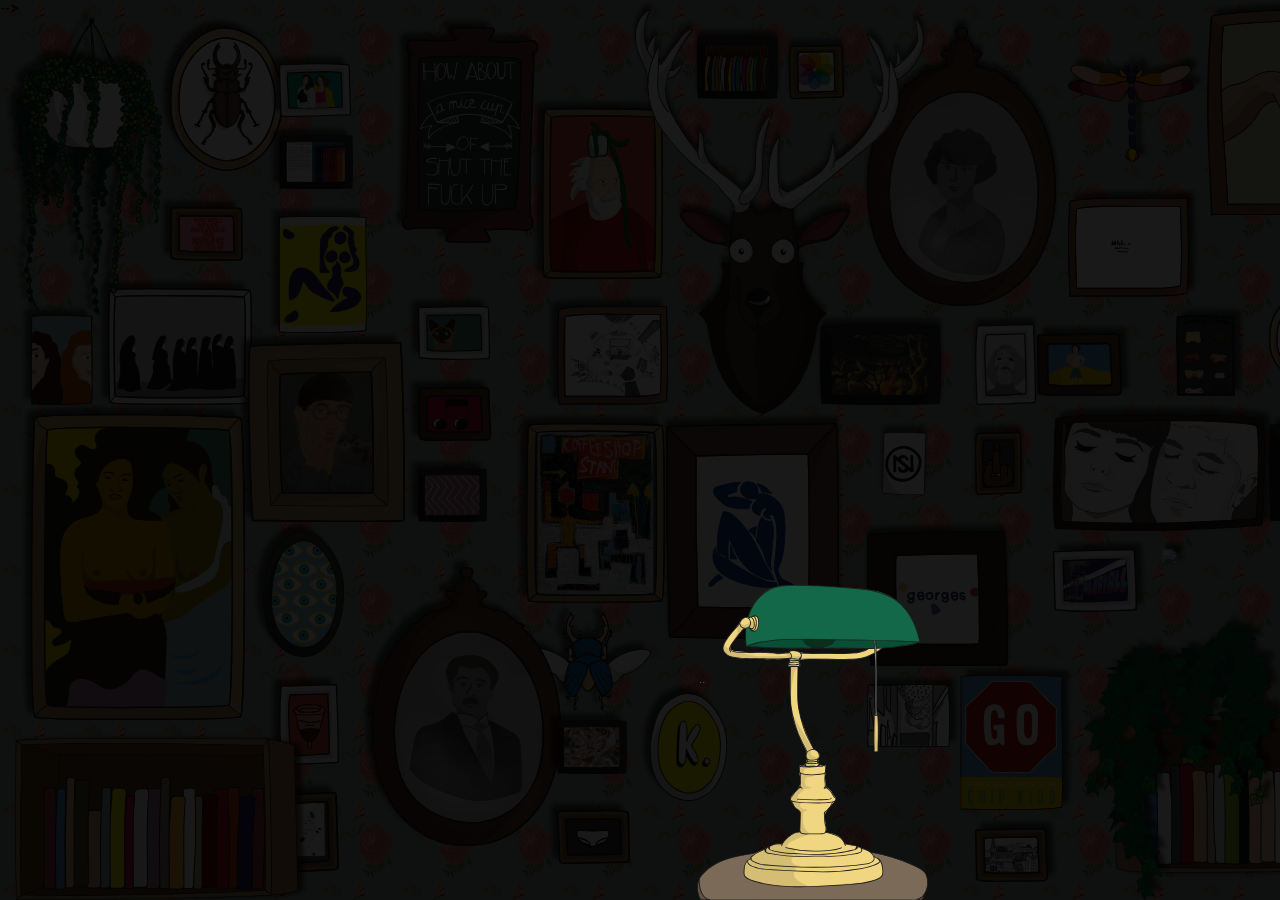
==== chef-deco-the-familly.html @ 1684cba3 "ajout page CDTF" ====
<!DOCTYPE html>
<html lang="fr">
  <head>
    <meta charset="utf-8">
    <meta name="viewport" content="width=device-width, initial-scale=1, shrink-to-fit=no">
    <meta name="description" content="Portfolio de Léa Tomasi, design graphique et design d'espaces" />
    <meta name="keywords" content="art, arts, artistes, agence, studio, lyon, paris, france, amour, léa, creative, agency, agence, direction artistique, réseau, experts, branding, communication, design, visuels, events, scénographie, coworking, identité, illustration, image de marque, street art, graffiti, dessins, opération, opé comm, agence créative" />
    <link href="https://fonts.googleapis.com/css?family=Josefin+Sans" rel="stylesheet">
    <link rel="stylesheet" href="css/cdtf.css">
    <link rel="stylesheet" type="text/css" href="https://csshake.surge.sh/csshake.min.css">
    <link rel="icon" type="image/png" href="./images/homepage/kseul.png" />
    <title>Léa Tomasi - Chef Déco</title>
    <script src="https://code.jquery.com/jquery-3.3.1.min.js"></script>
    <script src="https://use.fontawesome.com/ae12bc6b3c.js"></script>
    <!-- Global site tag (gtag.js) - Google Analytics -->
    <script async src="https://www.googletagmanager.com/gtag/js?id=UA-120895207-1"></script>
    <script>
      window.dataLayer = window.dataLayer || [];
      function gtag(){dataLayer.push(arguments);}
      gtag('js', new Date());
      gtag('config', 'UA-120895207-1');
    </script>
  </head>
  <body>
    <div class="page-wrapper">
      <div id="se-pre-con"></div>
      <div class="wall">
        <img class="hide ombre1" id="trophee_insecte" src="./images/cdtf/trophee_insecte.svg">
        <img class="hide ombre3" id="trophee_libellule" src="./images/cdtf/trophee_libellule.svg">
        <img class="hide ombre1 cliquable" id="c01" src="./images/cdtf/01.svg">
        <img class="hide ombre1 cliquable" id="c02" src="./images/cdtf/02.svg">
        <img class="hide ombre1 cliquable" id="c03" src="./images/cdtf/03.svg">
        <img class="hide ombre1 cliquable" id="c04" src="./images/cdtf/04.svg">
        <img class="hide ombre1 cliquable" id="c05" src="./images/cdtf/05.svg">
        <img class="hide ombre1 cliquable" id="c07" src="./images/cdtf/07.svg">
        <img class="hide ombre1 cliquable" id="c08" src="./images/cdtf/08.svg">
        <img class="hide ombre1 cliquable" id="c09" src="./images/cdtf/09.svg">
        <img class="hide ombre1 cliquable" id="c06" src="./images/cdtf/06.svg">
        <img class="hide ombre1 cliquable" id="c10" src="./images/cdtf/10.svg">
        <img class="hide ombre1 cliquable" id="c11" src="./images/cdtf/11.svg">
        <img class="hide ombre1 cliquable" id="c12" src="./images/cdtf/12.svg">
        <img class="hide ombre1 cliquable" id="c13" src="./images/cdtf/13.svg">
        <img class="hide ombre1 cliquable" id="c14" src="./images/cdtf/14.svg">
        <img class="hide ombre1 cliquable" id="c15" src="./images/cdtf/15.svg">
        <img class="hide ombre1 cliquable" id="c16" src="./images/cdtf/16.svg">
        <img class="hide ombre1 cliquable" id="c17" src="./images/cdtf/17.svg">
        <img class="hide ombre1 cliquable" id="c18" src="./images/cdtf/18.svg">
        <img class="hide ombre1 cliquable" id="c19" src="./images/cdtf/19.svg">
        <img class="hide ombre1 cliquable" id="c20" src="./images/cdtf/20.svg">
        <img class="hide ombre1 cliquable" id="c21" src="./images/cdtf/21.svg">
        <img class="hide ombre1 cliquable" id="c22" src="./images/cdtf/22.svg">
        <img class="hide ombre2 cliquable" id="c25" src="./images/cdtf/25.svg">
        <img class="hide ombre1 cliquable" id="c26" src="./images/cdtf/26.svg">
        <img class="hide ombre2 cliquable" id="c27" src="./images/cdtf/27.svg">
        <img class="hide ombre2" id="trophee_cerf" src="./images/cdtf/trophee_cerf.svg">
        <img class="hide ombre2 cliquable" id="c23" src="./images/cdtf/23.svg">
        <img class="hide ombre2 cliquable" id="c24" src="./images/cdtf/24.svg">
        <img class="hide ombre2 cliquable" id="c28" src="./images/cdtf/28.svg">
        <img class="hide ombre2 cliquable" id="c29" src="./images/cdtf/29.svg">
        <img class="hide ombre2 cliquable" id="c30" src="./images/cdtf/30.svg">
        <img class="hide ombre2 cliquable" id="c31" src="./images/cdtf/31.svg">
        <img class="hide ombre2 cliquable" id="c32" src="./images/cdtf/32.svg">
        <img class="hide ombre3 cliquable" id="c33" src="./images/cdtf/33.svg">
        <img class="hide ombre3 cliquable" id="c34" src="./images/cdtf/34.svg">
        <img class="hide ombre3 cliquable" id="c35" src="./images/cdtf/35.svg">
        <img class="hide ombre3 cliquable" id="c36" src="./images/cdtf/36.svg">
        <img class="hide ombre3 cliquable" id="c37" src="./images/cdtf/37.svg">
        <img class="hide ombre3 cliquable" id="c38" src="./images/cdtf/38.svg">
        <img class="hide ombre3 cliquable" id="c39" src="./images/cdtf/39.svg">
        <img class="hide ombre3 cliquable" id="c40" src="./images/cdtf/40.svg">
        <img class="hide ombre3 cliquable" id="c41" src="./images/cdtf/41.svg">
        <img class="hide ombre3 cliquable" id="c42" src="./images/cdtf/42.svg">
        <img class="hide ombre3 cliquable" id="c43" src="./images/cdtf/43.svg">
        <img class="hide ombre3 cliquable" id="c44" src="./images/cdtf/44.svg">
        <img class="hide ombre3 cliquable" id="c45" src="./images/cdtf/45.svg">
        <img class="hide ombre3 cliquable" id="c46" src="./images/cdtf/46.svg">
        <img class="hide ombre3 cliquable" id="c47" src="./images/cdtf/47.svg">
        <img class="hide ombre3 cliquable" id="c48" src="./images/cdtf/48.svg">
        <img class="hide ombre3 cliquable" id="c49" src="./images/cdtf/49.svg">
        <img class="hide ombre3" id="fusee" src="./images/cdtf/fusee.svg">
        <img class="hide ombre4" id="caisse_livres01" src="./images/cdtf/caisse_livres01.svg">
        <img class="hide ombre5" id="caisse_livres02" src="./images/cdtf/caisse_livres02.svg">
        <img class="hide ombre1" id="plante-01" src="./images/cdtf/plante-01.svg">
        <img class="hide ombre3" id="plante-02" src="./images/cdtf/plante-02.svg">

        <div class="" id="penombre"></div> -->

        <img class="hide lampe" id="lampe_eteinte" src="./images/cdtf/lampe_eteinte.svg">
        <img class="hide lampe lampeHide" id="lampe_allumee" src="./images/cdtf/lampe_allumee.svg">

      </div>
    </div>

    <script type="text/javascript" src="js/cdtf.js"></script>
  </body>
</html>
---- css/cdtf.css ----
/* Général */

body {
  margin: 0;
  font-family: 'Josefin Sans', sans-serif;
  max-height: 100vh;
}


/* =====================
      LOADER
===================== */


#se-pre-con {
	position: fixed;
	left: 0px;
	top: 0px;
	width: 100%;
	height: 100%;
	z-index: 9999;
	background: url('../images/homepage/load.png') center no-repeat #000;
  background-size: auto 100px;
}

/* =====================
      HOME
===================== */


.wall {
  height: 100vh;
  min-width: 172vh;
  background: url('../images/cdtf/motif_transparent.svg');
  background-size: auto 80px;
  background-color: #91AA9A;
  position: relative;
  /* overflow-y: hidden; */
  /* overflow-x: hidden; */
}

.wall img {
  position: absolute;
  transform-origin: center;
}

.wall img.cliquable:hover {
  transform: rotate(10deg);
  cursor: pointer;
}

.ombre1{
  filter: drop-shadow(-6px -6px 2px rgba(0, 0, 0, 0.6));
}
.ombre2{
  filter: drop-shadow(0px -6px 2px rgba(0, 0, 0, 0.6));
}
.ombre3{
  filter: drop-shadow(6px -6px 2px rgba(0, 0, 0, 0.6));
}
.ombre4{
  filter: drop-shadow(6px 0px 2px rgba(0, 0, 0, 0.6));
}
.ombre5{
  filter: drop-shadow(6px 0px 2px rgba(0, 0, 0, 0.6));
}

#plante-01.loaded {
  height: 33%;
  top:2%;
  left: 1%;
}

#plante-02.loaded {
  height: 31%;
  top:69%;
  left: 70%;
}

#c01.loaded {
  height: 10%;
  top:35%;
  left: 2%;
}
#c02.loaded {
  height: 13%;
  top:32%;
  left: 7%;
}
#c03.loaded {
  height: 34%;
  top:46%;
  left: 2%;
}
#c04.loaded {
  height: 16%;
  top:3%;
  left: 11%;
}
#c05.loaded {
  height: 6%;
  top:23%;
  left: 11%;
}
#c06.loaded {
  height: 6%;
  top:7%;
  left: 18%;
}
#c07.loaded {
  height: 6%;
  top:15%;
  left: 18%;
}
#c08.loaded {
  height: 13%;
  top:24%;
  left: 18%;
}
#c09.loaded {
  height: 20%;
  top:38%;
  left: 16%;
}
#c10.loaded {
  height: 14%;
  top:59%;
  left: 17%;
}
#c11.loaded {
  height: 9%;
  top:76%;
  left: 18%;
}
#c12.loaded {
  height: 9%;
  top:88%;
  left: 18%;
}
#c13.loaded {
  height: 24%;
  top:3%;
  left: 26%;
}
#c14.loaded {
  height: 6%;
  top:34%;
  left: 27%;
}
#c15.loaded {
  height: 6%;
  top:43%;
  left: 27%;
}
#c16.loaded {
  height: 6%;
  top:52%;
  left: 27%;
}
#c17.loaded {
  height: 31%;
  top:63%;
  left: 24%;
}
#c18.loaded {
  height: 19%;
  top:12%;
  left: 35%;
}
#c19.loaded {
  height: 11%;
  top:34%;
  left: 36%;
}
#c20.loaded {
  height: 20%;
  top:47%;
  left: 34%;
}
#c21.loaded {
  height: 6%;
  top:80%;
  left: 36%;
}
#c22.loaded {
  height: 6%;
  top:90%;
  left: 36%;
}
#c23.loaded {
  height: 7%;
  top:4%;
  left: 45%;
}
#c24.loaded {
  height: 6%;
  top:5%;
  left: 51%;
}
#c25.loaded {
  height: 24%;
  top:47%;
  left: 43%;
}
#c26.loaded {
  height: 12%;
  top:77%;
  left: 42%;
}
#c27.loaded {
  height: 31%;
  top:3%;
  left: 56%;
}
#c28.loaded {
  height: 9%;
  top:36%;
  left: 53%;
}
#c29.loaded {
  height: 9%;
  top:36%;
  left: 63%;
}
#c30.loaded {
  height: 7%;
  top:48%;
  left: 57%;
}
#c31.loaded {
  height: 7%;
  top:48%;
  left: 63%;
}
#c32.loaded {
  height: 15%;
  top:59%;
  left: 56%;
}
#c33.loaded {
  height: 7%;
  top:76%;
  left: 56%;
}
#c34.loaded {
  height: 15%;
  top:75%;
  left: 62%;
}
#c35.loaded {
  height: 6%;
  top:92%;
  left: 63%;
}
#c36.loaded {
  height: 11%;
  top:22%;
  left: 69%;
}
#c37.loaded {
  height: 7%;
  top:37%;
  left: 67%;
}
#c38.loaded {
  height: 9%;
  top:35%;
  left: 76%;
}
#c39.loaded {
  height: 13%;
  top:46%;
  left: 68%;
}
#c40.loaded {
  height: 7%;
  top:61%;
  left: 68%;
}
#c41.loaded {
  height: 7%;
  top:61%;
  left: 75%;
}
#c42.loaded {
  height: 23%;
  top:1%;
  left: 78%;
}
#c43.loaded {
  height: 11%;
  top:32%;
  left: 82%;
}
#c44.loaded {
  height: 12%;
  top:27%;
  left: 92%;
}
#c45.loaded {
  height: 11%;
  top:47%;
  left: 82%;
}
#c46.loaded {
  height: 20%;
  top:41%;
  left: 91%;
}
#c47.loaded {
  height: 11%;
  top:63%;
  left: 92%;
}
#c48.loaded {
  height: 6%;
  top:77%;
  left: 94%;
}
#c49.loaded {
  height: 7%;
  top:86%;
  left: 93%;
}
#caisse_livres01.loaded {
  height: 18%;
  top:82%;
  left: 1%;
}
#caisse_livres02.loaded {
  height: 18%;
  top:79%;
  left: 72%;
}
#fusee.loaded {
  height: 19%;
  top:60.5%;
  left: 83%;
}
#trophee_cerf.loaded {
  height: 45%;
  top:1%;
  left: 41%;
}
#trophee_insecte.loaded {
  height: 11%;
  top:68%;
  left: 34%;
}
#trophee_libellule.loaded {
  height: 11%;
  top:7%;
  left: 69%;
}
#lampe_eteinte.loaded {
  height: 35%;
  top:65%;
  left: 45%;
}
#lampe_allumee.loaded {
  height: 35%;
  top:65%;
  left: 45%;
}
.lampeHide {
  display: none;
}

#penombre {
  position: absolute;
  height: 100%;
  width:100%;
  background-color: rgba(0, 0, 0, 0.9);
}
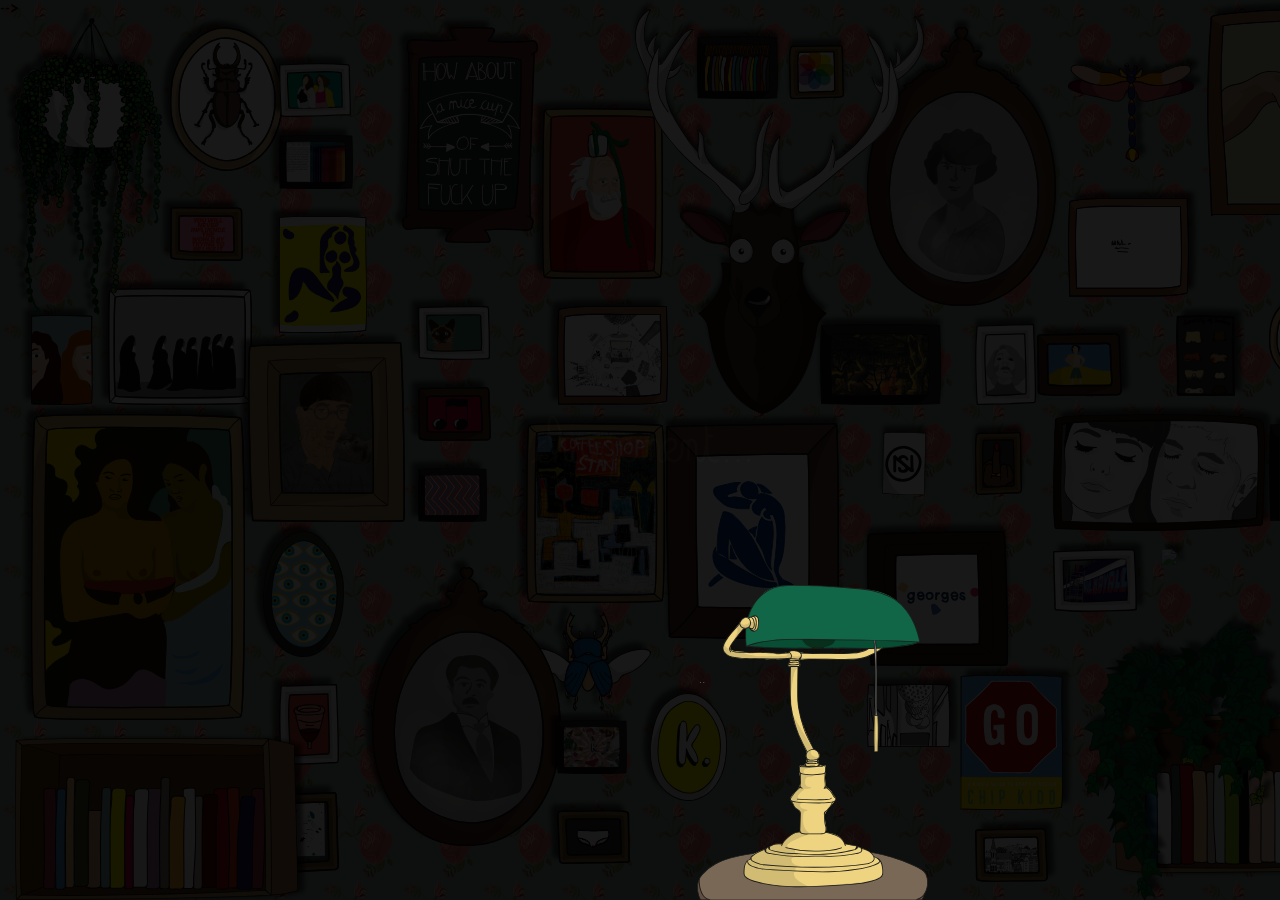
==== commit 907bada7: "supression add in inutil" ====
--- a/chef-deco-the-familly.html
+++ b/chef-deco-the-familly.html
@@ -7,7 +7,6 @@
     <meta name="keywords" content="art, arts, artistes, agence, studio, lyon, paris, france, amour, léa, creative, agency, agence, direction artistique, réseau, experts, branding, communication, design, visuels, events, scénographie, coworking, identité, illustration, image de marque, street art, graffiti, dessins, opération, opé comm, agence créative" />
     <link href="https://fonts.googleapis.com/css?family=Josefin+Sans" rel="stylesheet">
     <link rel="stylesheet" href="css/cdtf.css">
-    <link rel="stylesheet" type="text/css" href="https://csshake.surge.sh/csshake.min.css">
     <link rel="icon" type="image/png" href="./images/homepage/kseul.png" />
     <title>Léa Tomasi - Chef Déco</title>
     <script src="https://code.jquery.com/jquery-3.3.1.min.js"></script>
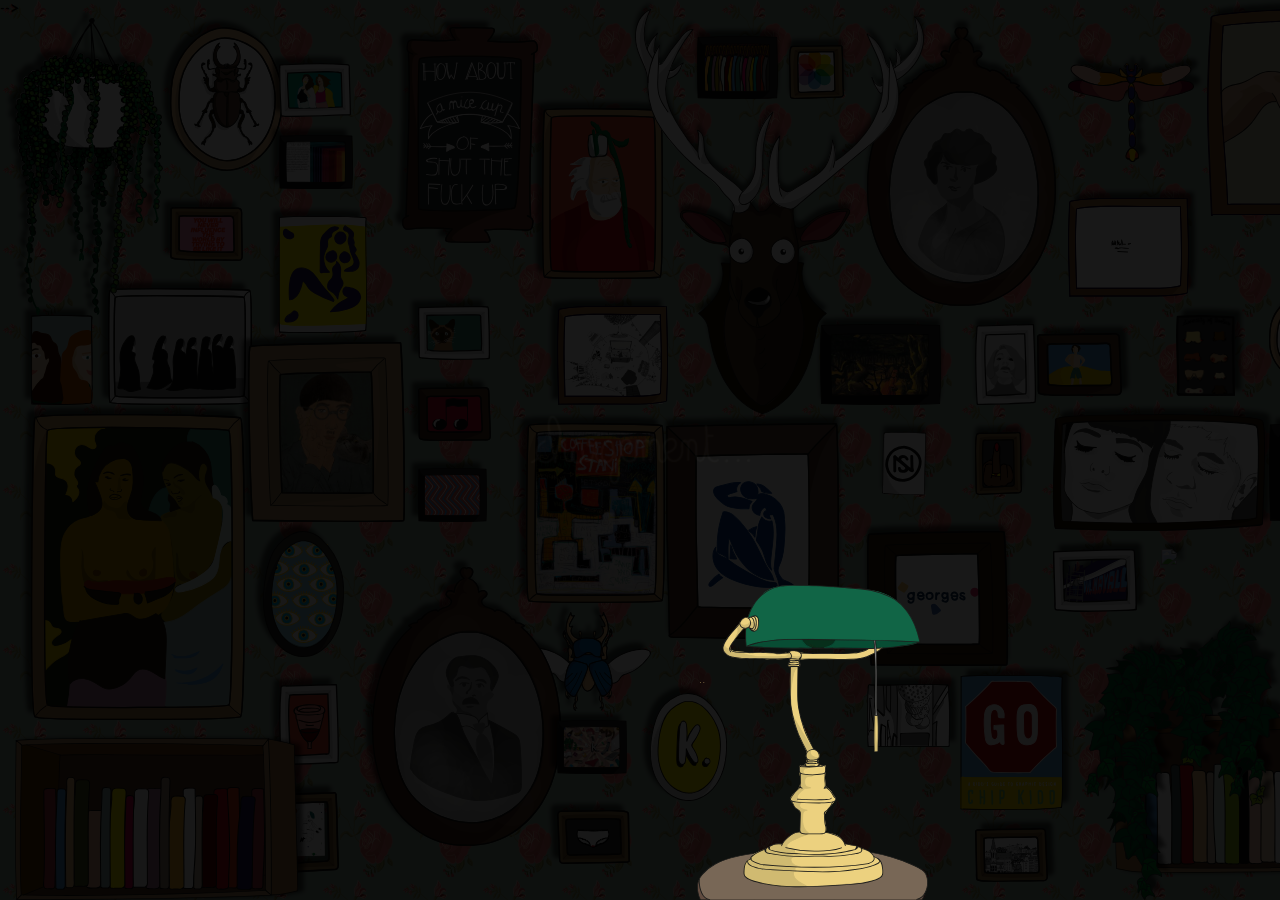
==== commit 571a0dcb: "première modale OK" ====
--- a/chef-deco-the-familly.html
+++ b/chef-deco-the-familly.html
@@ -26,34 +26,34 @@
       <div class="wall">
         <img class="hide ombre1" id="trophee_insecte" src="./images/cdtf/trophee_insecte.svg">
         <img class="hide ombre3" id="trophee_libellule" src="./images/cdtf/trophee_libellule.svg">
-        <img class="hide ombre1 cliquable" id="c01" src="./images/cdtf/01.svg">
+        <img class="hide ombre1 cliquable trigger1" id="c01" src="./images/cdtf/01.svg">
         <img class="hide ombre1 cliquable" id="c02" src="./images/cdtf/02.svg">
         <img class="hide ombre1 cliquable" id="c03" src="./images/cdtf/03.svg">
         <img class="hide ombre1 cliquable" id="c04" src="./images/cdtf/04.svg">
-        <img class="hide ombre1 cliquable" id="c05" src="./images/cdtf/05.svg">
-        <img class="hide ombre1 cliquable" id="c07" src="./images/cdtf/07.svg">
+        <img class="hide ombre1 cliquable trigger5" id="c05" src="./images/cdtf/05.svg">
+        <img class="hide ombre1 cliquable" id="c06" src="./images/cdtf/06.svg">
+        <img class="hide ombre1 cliquable trigger7" id="c07" src="./images/cdtf/07.svg">
         <img class="hide ombre1 cliquable" id="c08" src="./images/cdtf/08.svg">
         <img class="hide ombre1 cliquable" id="c09" src="./images/cdtf/09.svg">
-        <img class="hide ombre1 cliquable" id="c06" src="./images/cdtf/06.svg">
         <img class="hide ombre1 cliquable" id="c10" src="./images/cdtf/10.svg">
         <img class="hide ombre1 cliquable" id="c11" src="./images/cdtf/11.svg">
-        <img class="hide ombre1 cliquable" id="c12" src="./images/cdtf/12.svg">
+        <img class="hide ombre1 cliquable trigger12" id="c12" src="./images/cdtf/12.svg">
         <img class="hide ombre1 cliquable" id="c13" src="./images/cdtf/13.svg">
         <img class="hide ombre1 cliquable" id="c14" src="./images/cdtf/14.svg">
-        <img class="hide ombre1 cliquable" id="c15" src="./images/cdtf/15.svg">
+        <img class="hide ombre1 cliquable trigger15" id="c15" src="./images/cdtf/15.svg">
         <img class="hide ombre1 cliquable" id="c16" src="./images/cdtf/16.svg">
         <img class="hide ombre1 cliquable" id="c17" src="./images/cdtf/17.svg">
-        <img class="hide ombre1 cliquable" id="c18" src="./images/cdtf/18.svg">
-        <img class="hide ombre1 cliquable" id="c19" src="./images/cdtf/19.svg">
+        <img class="hide ombre1 cliquable trigger18" id="c18" src="./images/cdtf/18.svg">
+        <img class="hide ombre1 cliquable trigger19" id="c19" src="./images/cdtf/19.svg">
         <img class="hide ombre1 cliquable" id="c20" src="./images/cdtf/20.svg">
-        <img class="hide ombre1 cliquable" id="c21" src="./images/cdtf/21.svg">
+        <img class="hide ombre1 cliquable trigger21" id="c21" src="./images/cdtf/21.svg">
         <img class="hide ombre1 cliquable" id="c22" src="./images/cdtf/22.svg">
         <img class="hide ombre2 cliquable" id="c25" src="./images/cdtf/25.svg">
-        <img class="hide ombre1 cliquable" id="c26" src="./images/cdtf/26.svg">
+        <img class="hide ombre1 cliquable trigger26" id="c26" src="./images/cdtf/26.svg">
         <img class="hide ombre2 cliquable" id="c27" src="./images/cdtf/27.svg">
         <img class="hide ombre2" id="trophee_cerf" src="./images/cdtf/trophee_cerf.svg">
         <img class="hide ombre2 cliquable" id="c23" src="./images/cdtf/23.svg">
-        <img class="hide ombre2 cliquable" id="c24" src="./images/cdtf/24.svg">
+        <img class="hide ombre2 cliquable trigger24" id="c24" src="./images/cdtf/24.svg">
         <img class="hide ombre2 cliquable" id="c28" src="./images/cdtf/28.svg">
         <img class="hide ombre2 cliquable" id="c29" src="./images/cdtf/29.svg">
         <img class="hide ombre2 cliquable" id="c30" src="./images/cdtf/30.svg">
@@ -62,20 +62,20 @@
         <img class="hide ombre3 cliquable" id="c33" src="./images/cdtf/33.svg">
         <img class="hide ombre3 cliquable" id="c34" src="./images/cdtf/34.svg">
         <img class="hide ombre3 cliquable" id="c35" src="./images/cdtf/35.svg">
-        <img class="hide ombre3 cliquable" id="c36" src="./images/cdtf/36.svg">
+        <img class="hide ombre3 cliquable trigger36" id="c36" src="./images/cdtf/36.svg">
         <img class="hide ombre3 cliquable" id="c37" src="./images/cdtf/37.svg">
         <img class="hide ombre3 cliquable" id="c38" src="./images/cdtf/38.svg">
         <img class="hide ombre3 cliquable" id="c39" src="./images/cdtf/39.svg">
-        <img class="hide ombre3 cliquable" id="c40" src="./images/cdtf/40.svg">
+        <img class="hide ombre3 cliquable trigger40" id="c40" src="./images/cdtf/40.svg">
         <img class="hide ombre3 cliquable" id="c41" src="./images/cdtf/41.svg">
         <img class="hide ombre3 cliquable" id="c42" src="./images/cdtf/42.svg">
         <img class="hide ombre3 cliquable" id="c43" src="./images/cdtf/43.svg">
         <img class="hide ombre3 cliquable" id="c44" src="./images/cdtf/44.svg">
         <img class="hide ombre3 cliquable" id="c45" src="./images/cdtf/45.svg">
         <img class="hide ombre3 cliquable" id="c46" src="./images/cdtf/46.svg">
-        <img class="hide ombre3 cliquable" id="c47" src="./images/cdtf/47.svg">
+        <img class="hide ombre3 cliquable trigger47" id="c47" src="./images/cdtf/47.svg">
         <img class="hide ombre3 cliquable" id="c48" src="./images/cdtf/48.svg">
-        <img class="hide ombre3 cliquable" id="c49" src="./images/cdtf/49.svg">
+        <img class="hide ombre3 cliquable trigger49" id="c49" src="./images/cdtf/49.svg">
         <img class="hide ombre3" id="fusee" src="./images/cdtf/fusee.svg">
         <img class="hide ombre4" id="caisse_livres01" src="./images/cdtf/caisse_livres01.svg">
         <img class="hide ombre5" id="caisse_livres02" src="./images/cdtf/caisse_livres02.svg">
@@ -90,6 +90,228 @@
       </div>
     </div>
 
+    <!-- Modal -->
+    <div class="modal-wrapper1 trigger1">
+      <div class="modal">
+        <div class="head">
+          <a class="btn-close" href="#">
+            <i class="fa fa-times trigger1" aria-hidden="true"></i>
+          </a>
+        </div>
+        <div class="content">
+            <p>Parmi les différents événements (dont certain scénographiés) imaginés avec Künste, nous avons créé un catalogue Team Building.</p>
+            <img class="imgModal" src="./images/cdtf/Modal01_TB.png">
+            <a class="dwlBtn" href="./images/cdtf/Team_Building_Kunste_2017.pdf" download="Catalogue_Events_Kunste_2018">Télécharger le PDF</a>
+        </div>
+      </div>
+    </div>
+
+    <div class="modal-wrapper5 trigger5">
+      <div class="modal">
+        <div class="head">
+          <a class="btn-close" href="#">
+            <i class="fa fa-times trigger5" aria-hidden="true"></i>
+          </a>
+        </div>
+        <div class="content">
+          <div class="">
+            <p>Les photos "officielles" de Künste, mon ancienne boîte, une définition du système D : pour la réalisation de ce photocall, j'ai acheté deux grandes feuilles que j'ai peintes (dans ce bleu "sirène" : j'ai du retourner au magasin acheter un deuxième tube parce que j'avais vu trop petit) puis scotchées l'une à l'autre. Afin de créer un véritable fond de photobooth, j'ai accroché ces feuilles à l'aide de cintres pantalons, eux-mêmes pendus sur une ficelle tirée le long d'un mur.
+              <br />En face de ce fond, j'ai réuni la totalité des lampes présentes dans mon appartement, ainsi que le ventilateur (pour l'effet "cheveux au vent).
+              <br />Pas de pied pour l'appareil photo : une chaise et quelques livres épais ont fait l'affaire. Pour le maquillage, un petit tour dans les bacs de fin des soldes chez Sephora aura suffit à faire quelques trouvailles colorées.</p>
+          </div>
+        </div>
+      </div>
+    </div>
+
+    <div class="modal-wrapper7 trigger7">
+      <div class="modal">
+        <div class="head">
+          <a class="btn-close" href="#">
+            <i class="fa fa-times trigger7" aria-hidden="true"></i>
+          </a>
+        </div>
+        <div class="content">
+          <div class="">
+            <p>J'ai imaginé tellement de pop-up stores (avant de réaliser que la plupart des clients potentiels préfèrent les concevoir eux-mêmes).<br />Pour des boutiques de vêtements (imaginez un mur de culottes), ou bien pour des concept-stores (une jungle urbaine dans laquelle se distingue un sweat). J'ai imaginé des pop-ups de vacances (achetez vos lunettes de soleil/de vue en allant à/revenant de la plage). Nestore, Meuf, La Fourchette, Lunettes pour tous, etc. J'ai aussi pensé à créer un pop-up là où on ne l'attend pas (une poussette Concord au milieu de Fleux ou de Merci).</p>
+          </div>
+        </div>
+      </div>
+    </div>
+
+    <div class="modal-wrapper12 trigger12">
+      <div class="modal">
+        <div class="head">
+          <a class="btn-close" href="#">
+            <i class="fa fa-times trigger12" aria-hidden="true"></i>
+          </a>
+        </div>
+        <div class="content">
+          <div class="">
+            <p>Si je dessine sur Illustrator (soit en créant de toute pièce, soit en décalquant quelque chose) et que l'on me donne un vidéo-projecteur et quelques Posca, je peux réaliser n'importe quelle fresque murale.</p>
+          </div>
+        </div>
+      </div>
+    </div>
+
+    <div class="modal-wrapper15 trigger15">
+      <div class="modal">
+        <div class="head">
+          <a class="btn-close" href="#">
+            <i class="fa fa-times trigger15" aria-hidden="true"></i>
+          </a>
+        </div>
+        <div class="content">
+          <div class="">
+            <p>Un exemple de différents événements pensés comme des "packages" à destination des festivals.</p>
+          </div>
+        </div>
+      </div>
+    </div>
+
+    <div class="modal-wrapper18 trigger18">
+      <div class="modal">
+        <div class="head">
+          <a class="btn-close" href="#">
+            <i class="fa fa-times trigger18" aria-hidden="true"></i>
+          </a>
+        </div>
+        <div class="content">
+          <div class="">
+            <p>Le Slava's Snow Show est un spectacle qui, selon moi, change la perception de la vie, et par conséquent se trouve être une énorme source d'inspiration. C'est un mélange de magie, de poésie, d'enfance, de naïveté, de délicatesse et d'humour. Je ne connais pas d'équivalent à ce jour.</p>
+          </div>
+        </div>
+      </div>
+    </div>
+
+    <div class="modal-wrapper19 trigger19">
+      <div class="modal">
+        <div class="head">
+          <a class="btn-close" href="#">
+            <i class="fa fa-times trigger19" aria-hidden="true"></i>
+          </a>
+        </div>
+        <div class="content">
+          <div class="">
+            <p>J'ai été illustratrice. Même si le lien avec la déco ne semble pas évident, je le fais sans problème : mes illustrations montrent une partie de ma vision de la vie ainsi qu'un morceau de mon univers. Le lien ci-dessous emmène vers l'époque 2015-2016...</p>
+          </div>
+        </div>
+      </div>
+    </div>
+
+    <div class="modal-wrapper21 trigger21">
+      <div class="modal">
+        <div class="head">
+          <a class="btn-close" href="#">
+            <i class="fa fa-times trigger21" aria-hidden="true"></i>
+          </a>
+        </div>
+        <div class="content">
+          <div class="">
+            <p>Le compte Instagram de Künste (mon ancienne boîte) : pas très rempli, certes. Mais il donne une certaine idée d'un univers qui me ressemble.</p>
+          </div>
+        </div>
+      </div>
+    </div>
+
+    <div class="modal-wrapper24 trigger24">
+      <div class="modal">
+        <div class="head">
+          <a class="btn-close" href="#">
+            <i class="fa fa-times trigger24" aria-hidden="true"></i>
+          </a>
+        </div>
+        <div class="content">
+          <div class="">
+            <p>Voici un aperçu du contenu de mon téléphone : dès que je vois une installation, une scénographie, de la déco, une idée, bref, n'importe quoi qui m'inspire ou me plaît, je fais un screenshot.</p>
+          </div>
+        </div>
+      </div>
+    </div>
+
+    <div class="modal-wrapper26 trigger26">
+      <div class="modal">
+        <div class="head">
+          <a class="btn-close" href="#">
+            <i class="fa fa-times trigger26" aria-hidden="true"></i>
+          </a>
+        </div>
+        <div class="content">
+          <div class="">
+            <p>Künste était mon ancienne boîte. Nous avons commencé comme agents de street artistes pour vendre des fresques aux entreprises, puis nous avons pivoté vers de la scénographie et du design d'espaces : de la création d'univers sur-mesure.</p>
+          </div>
+        </div>
+      </div>
+    </div>
+
+    <div class="modal-wrapper36 trigger36">
+      <div class="modal">
+        <div class="head">
+          <a class="btn-close" href="#">
+            <i class="fa fa-times trigger36" aria-hidden="true"></i>
+          </a>
+        </div>
+        <div class="content">
+          <div class="">
+            <p>Un des projets réalisés avec Künste pour Devernois : apporter un coup de jeune dans une boutique du centre-ville de Lyon, pas assez fréquentée au goût du siège. Pour résoudre ce problème, nous avons fait intervenir une artiste pour une réalisation de fresque et pris les clefs de la boutique tout un weekend afin de repimper un peu le merchandising et la déco. Le changement des lumières, le fait de ressortir des collections plus osées, quelques manches roulottées et une fresque arty : toutes ces petites actions que nous avons mises en place ont permis de servir l'objet de notre visite !</p>
+          </div>
+        </div>
+      </div>
+    </div>
+
+    <div class="modal-wrapper40 trigger40">
+      <div class="modal">
+        <div class="head">
+          <a class="btn-close" href="#">
+            <i class="fa fa-times trigger40" aria-hidden="true"></i>
+          </a>
+        </div>
+        <div class="content">
+          <div class="">
+            <p>Une photo de notre tout premier chantier avec Künste : une fresque sur un immense bateau de 90mètres de long, au Havre, par l'artiste 2SHY.</p>
+          </div>
+        </div>
+      </div>
+    </div>
+
+    <div class="modal-wrapper47 trigger47">
+      <div class="modal">
+        <div class="head">
+          <a class="btn-close" href="#">
+            <i class="fa fa-times trigger47" aria-hidden="true"></i>
+          </a>
+        </div>
+        <div class="content">
+          <div class="">
+            <p>Mon tout premier projet officiel... J'ai imaginé le Vidéomaton dans le cadre des Nuits Sonores 2014, c'est justement pour réaliser cet événement que j'ai monté ma première structure : une association au doux nom de Marcel.Marcel (named after mon hamster imaginaire).
+              <br />"DIY Vidéomaton" était un projet imaginé dans le cadre des Extras des Nuits Sonores 2014 : un jardin, un bar, de la musique (de qualité), une pile de télévisions cathodiques, et une tente dans laquelle nous avions installé des caméras, des ordinateurs, un fond vert, un retour écran et des costumes. Les visiteurs venaient se faire filmer dans une scène de leur film préféré, et nous montions la vidéo instantanément pour leur fournir sur clef/internet. Les vidéos étaient diffusées sur les vieilles télévisions qui ornaient la scène.
+              <br />J'ai présenté mon idée et après qu'elle ait été sélectionnée, j'ai découvert l'organisation d'événements : fabriquer un mini studio à fond vert, pour illustrer l'idée en visuel officiel de communication, avec des morceaux de tissus de plastique et boites de médicaments, faire du prosélytisme auprès de tous mes potes intermittents pour qu'ils participent au projet (parce que je ne sais pas tout-à-fait monter une scène en plein air ou faire les réglages de régie scène, par exemple), trouver des financements, faire de la comm même sans moyens, convaincre la totalité de mes connaissances de venir au moins pour boire une bière pour rentabiliser, inscrire pas moins de 30 personnes en bénévoles, inviter des artistes à jouer gratuitement, oublier de payer la SACEM, négocier le catering avec un foodtruck qui pourrait vendre sur place, emprunter des lights à mon prof de fac de ciné (qui m'appelle la veille pour me dire qu'elles ont été cassées par un étudiant), ne plus dormir, passer la journée de l'événement sous la pluie, ramasser les mégots dans l'herbe la nuit (à la lumière des téléphones) parce que nous étions sur un espace vert et que la Ville nous surveillait...
+              <br />En voir plus sur le Vidéomaton :</p>
+          </div>
+        </div>
+      </div>
+    </div>
+
+    <div class="modal-wrapper49 trigger49">
+      <div class="modal">
+        <div class="head">
+          <a class="btn-close" href="#">
+            <i class="fa fa-times trigger49" aria-hidden="true"></i>
+          </a>
+        </div>
+        <div class="content">
+          <div class="">
+            <p>Wonderland Beat Boat : un autre projet de Marcel.Marcel, également dans le cadre des Nuits Sonores, deux ans après le Vidéomaton. Wonderland Beat Boat a été réalisé avec une meilleure organisation, un peu plus de maturité (et cette fois-ci, un soleil bien présent). Le concept : du hip-hop et du rap en concert live de midi à minuit sur une péniche dans le centre-ville de Lyon, une scénographie Alice in Wonderland, et de la healthy food (et plein de bières aussi obviously).
+              <br />Pour trouver des financements, nous avons du créer une campagne KissKissBankBank  pour Marcel.Marcel (je n'ai jamais autant harcelé mes amis pour avoir de l'argent. On m'a momentanément surnommée "harcèle.harcèle"), pour laquelle nous réalisions quelques "vlog" à deux afin de tenir au courant nos kissbankers (promis, j'en mets une ou deux ci-dessous, tant pis pour ma dignité).
+              <br />Mais même avec un peu de sous, comme je trouvais chouette l'idée de réaliser une scénographie "forêt", nous avons du fabriquer des arbres en papier mâché et cage à poules. Nous avons dévalisé les Emmaüs de la région pour acheter l'intégralité des théières et tasses kitsch, et avons conçu bien trop de boules en papier crêpon vert (les feuillages. Nous avons rencontré des problèmes de négociation avec les Nuits Sonores qui voulaient absolument nous faire installer des crash barrières pour éviter que le public ne tombe dans l'eau...Nous avons fait traîner des voitures trop près du sol parce que trop pleines de fûts, nous avons loué un garde-meuble (1er mois à 1€) pour stocker ces fûts pleins et vides, nous avons étudié (ou contourné, je sais plus) les règles d'hygiène pour pouvoir vendre de la nourriture préparée par nos soins.
+              <br />Niveau management, l'équipe de bénévoles était super efficace parce que j'avais mis en place des responsables de zones et des roulements, et ça marche hyper bien. Et contrairement au Vidéomaton, nous avons fait du bénéfice sur cet événement !
+              <br />Plus d'infos sur l'événement :
+              <br />Des photos :</p>
+          </div>
+        </div>
+      </div>
+    </div>
+
+
     <script type="text/javascript" src="js/cdtf.js"></script>
   </body>
 </html>
--- a/css/cdtf.css
+++ b/css/cdtf.css
@@ -35,8 +35,8 @@
   background-size: auto 80px;
   background-color: #91AA9A;
   position: relative;
-  /* overflow-y: hidden; */
-  /* overflow-x: hidden; */
+  /* overflow-y: hidden;
+  overflow-x: hidden; */
 }
 
 .wall img {
@@ -372,3 +372,143 @@
   width:100%;
   background-color: rgba(0, 0, 0, 0.9);
 }
+
+
+.page-wrapper {
+  width: 100%;
+  height: 100%;
+}
+
+.blur-it {
+  filter: blur(4px);
+}
+
+
+.modal-wrapper1,
+.modal-wrapper5,
+.modal-wrapper7,
+.modal-wrapper12,
+.modal-wrapper15,
+.modal-wrapper18,
+.modal-wrapper19,
+.modal-wrapper21,
+.modal-wrapper24,
+.modal-wrapper26,
+.modal-wrapper36,
+.modal-wrapper40,
+.modal-wrapper47,
+.modal-wrapper49 {
+  width: 100%;
+  height: 100%;
+  position: fixed;
+  top: 200px;
+  left: 0;
+  background: rgba(0, 0, 0, 0.4);
+  visibility: hidden;
+  opacity: 0;
+  transition: all 0.25s ease-in-out;
+}
+
+.modal-wrapper1.open,
+.modal-wrapper5.open,
+.modal-wrapper7.open,
+.modal-wrapper12.open,
+.modal-wrapper15.open,
+.modal-wrapper18.open,
+.modal-wrapper19.open,
+.modal-wrapper21.open,
+.modal-wrapper24.open,
+.modal-wrapper26.open,
+.modal-wrapper36.open,
+.modal-wrapper40.open,
+.modal-wrapper47.open,
+.modal-wrapper49.open {
+  opacity: 1;
+  margin-top: -200px;
+  visibility: visible;
+  display: flex;
+  justify-content: center;
+  align-items: center;
+}
+
+.modal-wrapper1.open .modal,
+.modal-wrapper5.open .modal,
+.modal-wrapper7.open .modal,
+.modal-wrapper12.open .modal,
+.modal-wrapper15.open .modal,
+.modal-wrapper18.open .modal,
+.modal-wrapper19.open .modal,
+.modal-wrapper21.open .modal,
+.modal-wrapper24.open .modal,
+.modal-wrapper26.open .modal,
+.modal-wrapper36.open .modal,
+.modal-wrapper40.open .modal,
+.modal-wrapper47.open .modal,
+.modal-wrapper49.open .modal {
+  opacity: 1;
+}
+
+.noScroll {
+  overflow: hidden;
+}
+
+.modal {
+  max-width: 50%;
+  max-height: 85%;
+  position: relative;
+  background: #fff;
+  opacity: 0;
+  transition: all 0.5s ease-in-out;
+  overflow-y: initial;
+  border-radius: 20px;
+  display: flex;
+  flex-direction: column;
+  justify-content: center;
+  align-items: center;
+}
+
+
+.head {
+  width: 90%;
+  padding: 2% 2% 2% 2%;
+  overflow: hidden;
+  background: #fff;
+  border-radius: 20px;
+}
+
+.btn-close {
+  font-size: 28px;
+  display: block;
+  float: right;
+  color: #000;
+}
+
+.content {
+  margin: 0 5% 5% 5%;
+  font-weight: 100;
+  display: flex;
+  overflow-y: auto;
+  flex-direction: column;
+  justify-content: flex-start;
+  align-items: center;
+}
+
+@media screen and (max-width:600px) {
+  .modal-wrapper1 .modal, .modal-wrapper2 .modal {
+    max-width: 80%;
+  }
+}
+
+.imgModal {
+  width: 90%;
+}
+
+.dwlBtn {
+  padding: 8px 20px;
+  margin: 10px;
+  border-radius: 20px 20px;
+  text-align: center;
+  border: 2px solid rgb(0, 0, 0);
+  text-decoration: none;
+  color: rgb(0, 0, 0);
+}
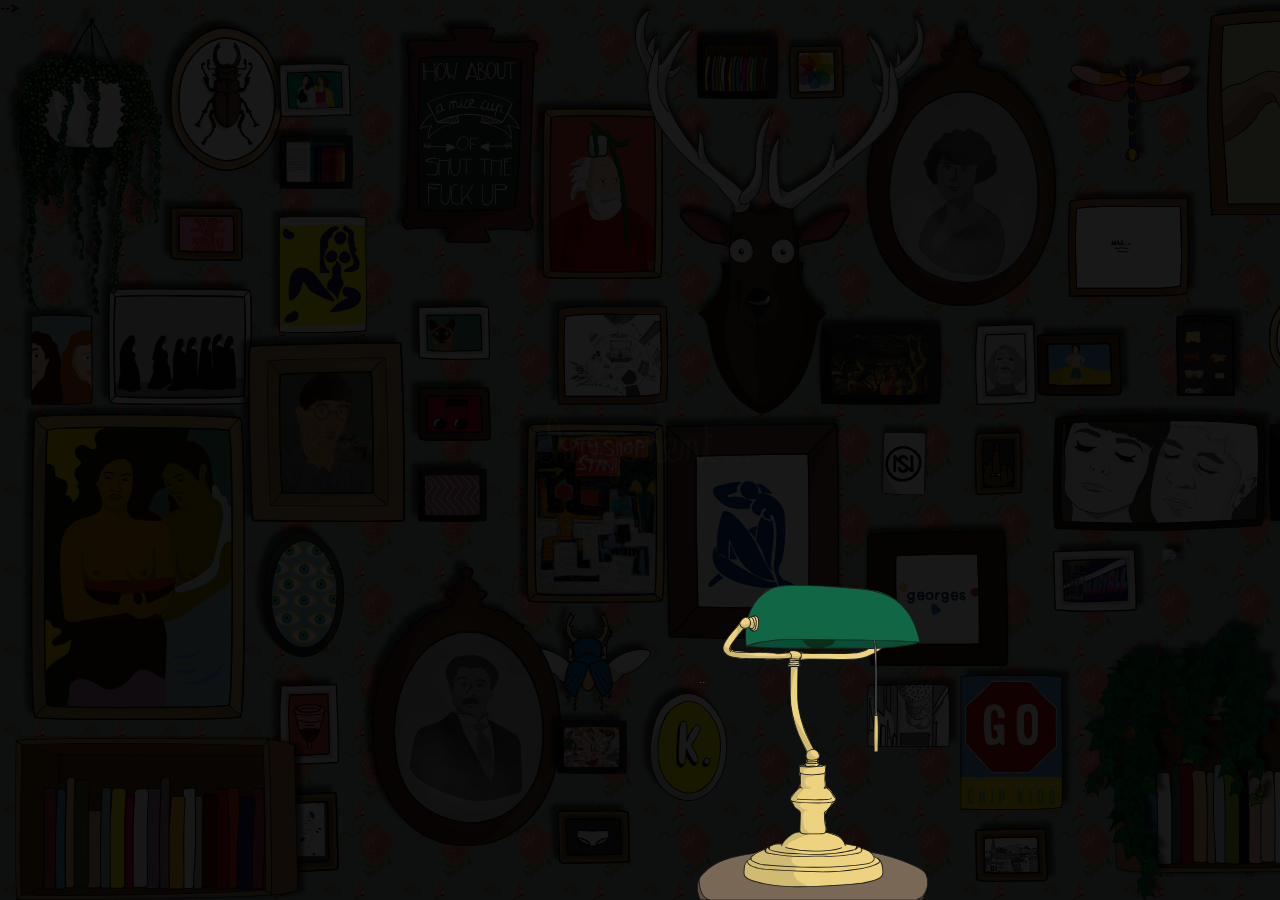
==== commit ffbb564a: "ajout des nouvelles modals" ====
--- a/chef-deco-the-familly.html
+++ b/chef-deco-the-familly.html
@@ -101,7 +101,7 @@
         <div class="content">
             <p>Parmi les différents événements (dont certain scénographiés) imaginés avec Künste, nous avons créé un catalogue Team Building.</p>
             <img class="imgModal" src="./images/cdtf/Modal01_TB.png">
-            <a class="dwlBtn" href="./images/cdtf/Team_Building_Kunste_2017.pdf" download="Catalogue_Events_Kunste_2018">Télécharger le PDF</a>
+            <a class="dwlBtn" href="./images/cdtf/Team_Building_Kunste_2017.pdf" download="Team_Building_Kunste_2017">Télécharger le PDF</a>
         </div>
       </div>
     </div>
@@ -114,11 +114,14 @@
           </a>
         </div>
         <div class="content">
-          <div class="">
             <p>Les photos "officielles" de Künste, mon ancienne boîte, une définition du système D : pour la réalisation de ce photocall, j'ai acheté deux grandes feuilles que j'ai peintes (dans ce bleu "sirène" : j'ai du retourner au magasin acheter un deuxième tube parce que j'avais vu trop petit) puis scotchées l'une à l'autre. Afin de créer un véritable fond de photobooth, j'ai accroché ces feuilles à l'aide de cintres pantalons, eux-mêmes pendus sur une ficelle tirée le long d'un mur.
+            </p>
+            <img class="imgModal" src="./images/cdtf/IMG_1317.jpg">
+            <p>
               <br />En face de ce fond, j'ai réuni la totalité des lampes présentes dans mon appartement, ainsi que le ventilateur (pour l'effet "cheveux au vent).
-              <br />Pas de pied pour l'appareil photo : une chaise et quelques livres épais ont fait l'affaire. Pour le maquillage, un petit tour dans les bacs de fin des soldes chez Sephora aura suffit à faire quelques trouvailles colorées.</p>
-          </div>
+              <br />Pas de pied pour l'appareil photo : une chaise et quelques livres épais ont fait l'affaire. Pour le maquillage, un petit tour dans les bacs de fin des soldes chez Sephora aura suffit à faire quelques trouvailles colorées.
+            </p>
+              <img class="imgModal" src="./images/cdtf/IMG_1327.jpg">
         </div>
       </div>
     </div>
@@ -131,9 +134,10 @@
           </a>
         </div>
         <div class="content">
-          <div class="">
-            <p>J'ai imaginé tellement de pop-up stores (avant de réaliser que la plupart des clients potentiels préfèrent les concevoir eux-mêmes).<br />Pour des boutiques de vêtements (imaginez un mur de culottes), ou bien pour des concept-stores (une jungle urbaine dans laquelle se distingue un sweat). J'ai imaginé des pop-ups de vacances (achetez vos lunettes de soleil/de vue en allant à/revenant de la plage). Nestore, Meuf, La Fourchette, Lunettes pour tous, etc. J'ai aussi pensé à créer un pop-up là où on ne l'attend pas (une poussette Concord au milieu de Fleux ou de Merci).</p>
-          </div>
+            <p>J'ai imaginé tellement de pop-up stores (avant de réaliser que la plupart des clients potentiels préfèrent les concevoir eux-mêmes).</p>
+            <img class="imgModal" src="./images/cdtf/Modale07.png">
+            <p>Pour des boutiques de vêtements (imaginez un mur de culottes), ou bien pour des concept-stores (une jungle urbaine dans laquelle se distingue un sweat). J'ai imaginé des pop-ups de vacances (achetez vos lunettes de soleil/de vue en allant à/revenant de la plage). Nestore, Meuf, La Fourchette, Lunettes pour tous, etc. J'ai aussi pensé à créer un pop-up là où on ne l'attend pas (une poussette Concord au milieu de Fleux ou de Merci).</p>
+            <a class="dwlBtn" href="./images/cdtf/popup_prez_01_kunste2018.pdf" download="popup_prez_01_kunste2018">Télécharger le PDF</a>
         </div>
       </div>
     </div>
@@ -146,9 +150,9 @@
           </a>
         </div>
         <div class="content">
-          <div class="">
             <p>Si je dessine sur Illustrator (soit en créant de toute pièce, soit en décalquant quelque chose) et que l'on me donne un vidéo-projecteur et quelques Posca, je peux réaliser n'importe quelle fresque murale.</p>
-          </div>
+            <img class="imgModal" src="./images/cdtf/IMG_3646.JPG">
+            <img class="imgModal" src="./images/cdtf/fullsizeoutput_5c7.jpeg">
         </div>
       </div>
     </div>
@@ -161,9 +165,8 @@
           </a>
         </div>
         <div class="content">
-          <div class="">
             <p>Un exemple de différents événements pensés comme des "packages" à destination des festivals.</p>
-          </div>
+            <a class="dwlBtn" href="./images/cdtf/Catalogue_Events_Kunste_2018_compresse.pdf" download="Catalogue_Events_Kunste_2018_compresse">Télécharger le PDF</a>
         </div>
       </div>
     </div>
@@ -176,9 +179,8 @@
           </a>
         </div>
         <div class="content">
-          <div class="">
             <p>Le Slava's Snow Show est un spectacle qui, selon moi, change la perception de la vie, et par conséquent se trouve être une énorme source d'inspiration. C'est un mélange de magie, de poésie, d'enfance, de naïveté, de délicatesse et d'humour. Je ne connais pas d'équivalent à ce jour.</p>
-          </div>
+            <iframe width="560" height="315" src="https://www.youtube.com/embed/KtNEyPO7SlQ" frameborder="0" allow="accelerometer; autoplay; encrypted-media; gyroscope; picture-in-picture" allowfullscreen></iframe>
         </div>
       </div>
     </div>
@@ -191,9 +193,9 @@
           </a>
         </div>
         <div class="content">
-          <div class="">
             <p>J'ai été illustratrice. Même si le lien avec la déco ne semble pas évident, je le fais sans problème : mes illustrations montrent une partie de ma vision de la vie ainsi qu'un morceau de mon univers. Le lien ci-dessous emmène vers l'époque 2015-2016...</p>
-          </div>
+            <a class="dwlBtn" href="www.zephyrists.com" target="_blank">Lien vers mon ancien site</a>
+            www.zephyrists.com
         </div>
       </div>
     </div>
@@ -206,9 +208,7 @@
           </a>
         </div>
         <div class="content">
-          <div class="">
             <p>Le compte Instagram de Künste (mon ancienne boîte) : pas très rempli, certes. Mais il donne une certaine idée d'un univers qui me ressemble.</p>
-          </div>
         </div>
       </div>
     </div>
@@ -221,9 +221,7 @@
           </a>
         </div>
         <div class="content">
-          <div class="">
             <p>Voici un aperçu du contenu de mon téléphone : dès que je vois une installation, une scénographie, de la déco, une idée, bref, n'importe quoi qui m'inspire ou me plaît, je fais un screenshot.</p>
-          </div>
         </div>
       </div>
     </div>
@@ -236,9 +234,7 @@
           </a>
         </div>
         <div class="content">
-          <div class="">
             <p>Künste était mon ancienne boîte. Nous avons commencé comme agents de street artistes pour vendre des fresques aux entreprises, puis nous avons pivoté vers de la scénographie et du design d'espaces : de la création d'univers sur-mesure.</p>
-          </div>
         </div>
       </div>
     </div>
@@ -251,9 +247,12 @@
           </a>
         </div>
         <div class="content">
-          <div class="">
             <p>Un des projets réalisés avec Künste pour Devernois : apporter un coup de jeune dans une boutique du centre-ville de Lyon, pas assez fréquentée au goût du siège. Pour résoudre ce problème, nous avons fait intervenir une artiste pour une réalisation de fresque et pris les clefs de la boutique tout un weekend afin de repimper un peu le merchandising et la déco. Le changement des lumières, le fait de ressortir des collections plus osées, quelques manches roulottées et une fresque arty : toutes ces petites actions que nous avons mises en place ont permis de servir l'objet de notre visite !</p>
-          </div>
+            <img class="imgModal" src="./images/cdtf/IMG_3439.JPG">
+            <img class="imgModal" src="./images/cdtf/IMG_3419.JPG">
+            <img class="imgModal" src="./images/cdtf/IMG_3415.JPG">
+            <img class="imgModal" src="./images/cdtf/IMG_3413.JPG">
+            <img class="imgModal" src="./images/cdtf/IMG_3387.JPG">
         </div>
       </div>
     </div>
@@ -266,9 +265,7 @@
           </a>
         </div>
         <div class="content">
-          <div class="">
             <p>Une photo de notre tout premier chantier avec Künste : une fresque sur un immense bateau de 90mètres de long, au Havre, par l'artiste 2SHY.</p>
-          </div>
         </div>
       </div>
     </div>
@@ -281,12 +278,10 @@
           </a>
         </div>
         <div class="content">
-          <div class="">
             <p>Mon tout premier projet officiel... J'ai imaginé le Vidéomaton dans le cadre des Nuits Sonores 2014, c'est justement pour réaliser cet événement que j'ai monté ma première structure : une association au doux nom de Marcel.Marcel (named after mon hamster imaginaire).
               <br />"DIY Vidéomaton" était un projet imaginé dans le cadre des Extras des Nuits Sonores 2014 : un jardin, un bar, de la musique (de qualité), une pile de télévisions cathodiques, et une tente dans laquelle nous avions installé des caméras, des ordinateurs, un fond vert, un retour écran et des costumes. Les visiteurs venaient se faire filmer dans une scène de leur film préféré, et nous montions la vidéo instantanément pour leur fournir sur clef/internet. Les vidéos étaient diffusées sur les vieilles télévisions qui ornaient la scène.
               <br />J'ai présenté mon idée et après qu'elle ait été sélectionnée, j'ai découvert l'organisation d'événements : fabriquer un mini studio à fond vert, pour illustrer l'idée en visuel officiel de communication, avec des morceaux de tissus de plastique et boites de médicaments, faire du prosélytisme auprès de tous mes potes intermittents pour qu'ils participent au projet (parce que je ne sais pas tout-à-fait monter une scène en plein air ou faire les réglages de régie scène, par exemple), trouver des financements, faire de la comm même sans moyens, convaincre la totalité de mes connaissances de venir au moins pour boire une bière pour rentabiliser, inscrire pas moins de 30 personnes en bénévoles, inviter des artistes à jouer gratuitement, oublier de payer la SACEM, négocier le catering avec un foodtruck qui pourrait vendre sur place, emprunter des lights à mon prof de fac de ciné (qui m'appelle la veille pour me dire qu'elles ont été cassées par un étudiant), ne plus dormir, passer la journée de l'événement sous la pluie, ramasser les mégots dans l'herbe la nuit (à la lumière des téléphones) parce que nous étions sur un espace vert et que la Ville nous surveillait...
               <br />En voir plus sur le Vidéomaton :</p>
-          </div>
         </div>
       </div>
     </div>
@@ -299,14 +294,12 @@
           </a>
         </div>
         <div class="content">
-          <div class="">
             <p>Wonderland Beat Boat : un autre projet de Marcel.Marcel, également dans le cadre des Nuits Sonores, deux ans après le Vidéomaton. Wonderland Beat Boat a été réalisé avec une meilleure organisation, un peu plus de maturité (et cette fois-ci, un soleil bien présent). Le concept : du hip-hop et du rap en concert live de midi à minuit sur une péniche dans le centre-ville de Lyon, une scénographie Alice in Wonderland, et de la healthy food (et plein de bières aussi obviously).
               <br />Pour trouver des financements, nous avons du créer une campagne KissKissBankBank  pour Marcel.Marcel (je n'ai jamais autant harcelé mes amis pour avoir de l'argent. On m'a momentanément surnommée "harcèle.harcèle"), pour laquelle nous réalisions quelques "vlog" à deux afin de tenir au courant nos kissbankers (promis, j'en mets une ou deux ci-dessous, tant pis pour ma dignité).
               <br />Mais même avec un peu de sous, comme je trouvais chouette l'idée de réaliser une scénographie "forêt", nous avons du fabriquer des arbres en papier mâché et cage à poules. Nous avons dévalisé les Emmaüs de la région pour acheter l'intégralité des théières et tasses kitsch, et avons conçu bien trop de boules en papier crêpon vert (les feuillages. Nous avons rencontré des problèmes de négociation avec les Nuits Sonores qui voulaient absolument nous faire installer des crash barrières pour éviter que le public ne tombe dans l'eau...Nous avons fait traîner des voitures trop près du sol parce que trop pleines de fûts, nous avons loué un garde-meuble (1er mois à 1€) pour stocker ces fûts pleins et vides, nous avons étudié (ou contourné, je sais plus) les règles d'hygiène pour pouvoir vendre de la nourriture préparée par nos soins.
               <br />Niveau management, l'équipe de bénévoles était super efficace parce que j'avais mis en place des responsables de zones et des roulements, et ça marche hyper bien. Et contrairement au Vidéomaton, nous avons fait du bénéfice sur cet événement !
               <br />Plus d'infos sur l'événement :
               <br />Des photos :</p>
-          </div>
         </div>
       </div>
     </div>
--- a/css/cdtf.css
+++ b/css/cdtf.css
@@ -4,6 +4,10 @@
   margin: 0;
   font-family: 'Josefin Sans', sans-serif;
   max-height: 100vh;
+}
+
+iframe {
+  width: 100%;
 }
 
 
@@ -459,7 +463,7 @@
   background: #fff;
   opacity: 0;
   transition: all 0.5s ease-in-out;
-  overflow-y: initial;
+  overflow-y: auto;
   border-radius: 20px;
   display: flex;
   flex-direction: column;
@@ -485,7 +489,10 @@
 
 .content {
   margin: 0 5% 5% 5%;
+  padding: 0 3% 3% 3%;
   font-weight: 100;
+  width: 90%;
+  text-align: justify;
   display: flex;
   overflow-y: auto;
   flex-direction: column;
@@ -501,6 +508,8 @@
 
 .imgModal {
   width: 90%;
+  margin-top: 10px;
+  margin-bottom: 10px;
 }
 
 .dwlBtn {
